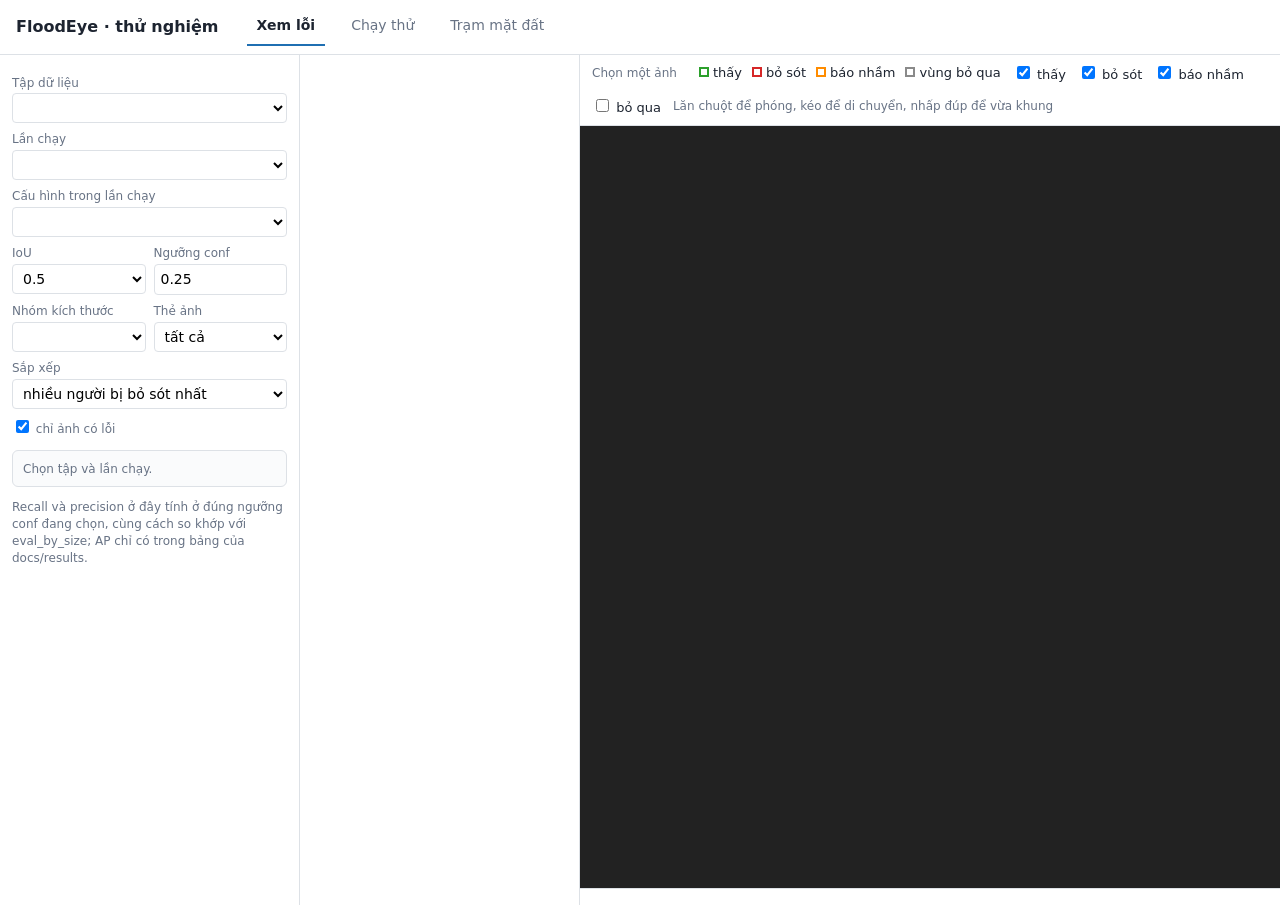
==== console/index.html @ cdf90e5d "Giao diện thử nghiệm (python -m console): xem lỗi từng ảnh khớp eval_by_size, chạy thử pipeline có k" ====
<!doctype html>
<html lang="vi">
<head>
<meta charset="utf-8">
<meta name="viewport" content="width=device-width, initial-scale=1">
<title>FloodEye – thử nghiệm</title>
<style>
  :root { --bg: #f6f7f9; --panel: #fff; --line: #dde1e6; --text: #1d2430; --muted: #687385; --accent: #1f6fb2;
          --tp: #2ca02c; --fn: #d62728; --fp: #ff8c00; --ign: #8a8a8a; }
  * { box-sizing: border-box; }
  html, body { margin: 0; height: 100%; font: 14px/1.4 system-ui, sans-serif; color: var(--text); background: var(--bg); }
  header { display: flex; align-items: center; gap: 16px; padding: 8px 16px; background: var(--panel); border-bottom: 1px solid var(--line); }
  header h1 { font-size: 16px; margin: 0 12px 0 0; }
  .tab { border: 0; background: none; padding: 8px 10px; font: inherit; color: var(--muted); cursor: pointer; border-bottom: 2px solid transparent; }
  .tab.on { color: var(--text); border-bottom-color: var(--accent); font-weight: 600; }
  main { height: calc(100% - 50px); }
  .page { display: none; height: 100%; }
  .page.on { display: flex; }
  .side { width: 300px; flex: none; overflow-y: auto; padding: 12px; background: var(--panel); border-right: 1px solid var(--line); }
  .list { width: 280px; flex: none; overflow-y: auto; background: var(--panel); border-right: 1px solid var(--line); }
  .view { flex: 1; display: flex; flex-direction: column; min-width: 0; }
  label { display: block; margin: 8px 0 2px; color: var(--muted); font-size: 12px; }
  select, input[type=number], input[type=text] { width: 100%; padding: 5px 6px; border: 1px solid var(--line); border-radius: 4px; font: inherit; background: #fff; }
  .row2 { display: flex; gap: 8px; } .row2 > div { flex: 1; }
  button.primary { margin-top: 12px; width: 100%; padding: 8px; border: 0; border-radius: 4px; background: var(--accent); color: #fff; font: inherit; font-weight: 600; cursor: pointer; }
  button.primary:disabled { opacity: .5; cursor: default; }
  .card { margin-top: 12px; padding: 8px 10px; border: 1px solid var(--line); border-radius: 6px; background: #fafbfc; }
  .stat { display: flex; justify-content: space-between; } .stat b { font-variant-numeric: tabular-nums; }
  .item { padding: 6px 10px; border-bottom: 1px solid #eef0f3; cursor: pointer; display: flex; justify-content: space-between; gap: 6px; font-size: 13px; }
  .item:hover { background: #f1f4f8; } .item.on { background: #e3eefa; }
  .item .name { overflow: hidden; text-overflow: ellipsis; white-space: nowrap; }
  .badge { display: inline-block; min-width: 22px; padding: 0 4px; border-radius: 8px; font-size: 11px; text-align: center; color: #fff; }
  .b-fn { background: var(--fn); } .b-fp { background: var(--fp); } .b-tp { background: var(--tp); } .b-run { background: var(--accent); } .b-err { background: #7a1f1f; }
  .toolbar { display: flex; flex-wrap: wrap; gap: 12px; align-items: center; padding: 8px 12px; background: var(--panel); border-bottom: 1px solid var(--line); font-size: 13px; }
  .toolbar label { display: inline; margin: 0; color: var(--text); font-size: 13px; }
  .legend span { display: inline-block; width: 10px; height: 10px; margin: 0 4px 0 10px; border: 2px solid; }
  #canvasWrap { flex: 1; position: relative; overflow: hidden; background: #222; cursor: grab; }
  #canvas { position: absolute; left: 0; top: 0; }
  .hint { color: var(--muted); font-size: 12px; }
  .details { max-height: 30%; overflow-y: auto; padding: 8px 12px; background: var(--panel); border-top: 1px solid var(--line); font-size: 13px; }
  .details a { color: var(--accent); cursor: pointer; margin-right: 8px; }
  table { border-collapse: collapse; width: 100%; font-size: 13px; }
  th, td { padding: 4px 6px; border-bottom: 1px solid #eef0f3; text-align: right; font-variant-numeric: tabular-nums; }
  th:first-child, td:first-child { text-align: left; }
  .runview { flex: 1; overflow-y: auto; padding: 12px 16px; }
  .frame { width: 100%; max-height: 60vh; object-fit: contain; background: #222; border-radius: 4px; }
  .crops { display: flex; flex-wrap: wrap; gap: 8px; }
  .crops figure { margin: 0; width: 140px; font-size: 12px; }
  .crops img { width: 140px; height: 140px; object-fit: cover; border-radius: 4px; background: #ddd; }
  pre { white-space: pre-wrap; font-size: 12px; background: #f1f3f6; padding: 8px; border-radius: 4px; }
  iframe { flex: 1; border: 0; }
  .empty { padding: 24px; color: var(--muted); }
</style>
</head>
<body>
<header>
  <h1>FloodEye · thử nghiệm</h1>
  <button class="tab on" data-page="errors">Xem lỗi</button>
  <button class="tab" data-page="run">Chạy thử</button>
  <button class="tab" data-page="ground">Trạm mặt đất</button>
</header>
<main>
  <!-- ======================= Xem lỗi ======================= -->
  <section class="page on" id="page-errors">
    <div class="side">
      <label>Tập dữ liệu</label><select id="eDataset"></select>
      <label>Lần chạy</label><select id="eRun"></select>
      <label>Cấu hình trong lần chạy</label><select id="eConfig"></select>
      <div class="row2">
        <div><label>IoU</label><select id="eIou"><option>0.5</option><option>0.3</option></select></div>
        <div><label>Ngưỡng conf</label><input id="eConf" type="number" step="0.05" min="0.01" max="0.95" value="0.25"></div>
      </div>
      <div class="row2">
        <div><label>Nhóm kích thước</label><select id="eSize"></select></div>
        <div><label>Thẻ ảnh</label><select id="eTag"><option value="">tất cả</option></select></div>
      </div>
      <label>Sắp xếp</label>
      <select id="eSort">
        <option value="fn">nhiều người bị bỏ sót nhất</option>
        <option value="fp">nhiều báo nhầm nhất</option>
        <option value="name">theo tên ảnh</option>
      </select>
      <label><input type="checkbox" id="eOnlyErr" checked> chỉ ảnh có lỗi</label>
      <div class="card" id="eTotal"><span class="hint">Chọn tập và lần chạy.</span></div>
      <p class="hint">Recall và precision ở đây tính ở đúng ngưỡng conf đang chọn, cùng cách so khớp với eval_by_size; AP chỉ có trong bảng của docs/results.</p>
    </div>
    <div class="list" id="eList"></div>
    <div class="view">
      <div class="toolbar">
        <span id="eName" class="hint">Chọn một ảnh</span>
        <span class="legend"><span style="border-color:var(--tp)"></span>thấy<span style="border-color:var(--fn)"></span>bỏ sót<span style="border-color:var(--fp)"></span>báo nhầm<span style="border-color:var(--ign)"></span>vùng bỏ qua</span>
        <label><input type="checkbox" class="eShow" value="tp" checked> thấy</label>
        <label><input type="checkbox" class="eShow" value="fn" checked> bỏ sót</label>
        <label><input type="checkbox" class="eShow" value="fp" checked> báo nhầm</label>
        <label><input type="checkbox" class="eShow" value="ign"> bỏ qua</label>
        <span class="hint">Lăn chuột để phóng, kéo để di chuyển, nhấp đúp để vừa khung</span>
      </div>
      <div id="canvasWrap"><canvas id="canvas"></canvas></div>
      <div class="details" id="eDetails"></div>
    </div>
  </section>

  <!-- ======================= Chạy thử ======================= -->
  <section class="page" id="page-run">
    <div class="side">
      <label>Nguồn</label><select id="rSource"></select>
      <label>Trọng số</label><select id="rModel"></select>
      <div class="row2">
        <div><label>Cách chạy</label><select id="rMode"><option value="tiled">cắt ô 640</option><option value="full">toàn ảnh</option></select></div>
        <div><label>imgsz (toàn ảnh)</label><input id="rImgsz" type="number" value="1280" step="320"></div>
      </div>
      <div class="row2">
        <div><label>Ngưỡng conf</label><input id="rConf" type="number" value="0.1" step="0.05"></div>
        <div><label>Khung/giây</label><input id="rFps" type="number" value="2" step="0.5"></div>
      </div>
      <div class="row2">
        <div><label>Số khung tối đa</label><input id="rMax" type="number" value="60"></div>
        <div><label>Độ cao giả lập (m)</label><input id="rAlt" type="number" value="50"></div>
      </div>
      <label>Xác nhận</label>
      <select id="rConfirm"><option value="geo">geo (theo mặt đất)</option><option value="bytetrack">bytetrack</option><option value="bytetrack_cmc">bytetrack_cmc</option></select>
      <div class="row2">
        <div><label>N lần thấy</label><input id="rN" type="number" value="3"></div>
        <div><label>Bán kính gom (m)</label><input id="rRadius" type="number" value="3" step="0.5"></div>
      </div>
      <div class="row2">
        <div><label>Thu nhỏ về (px), trống: tắt</label><input id="rTarget" type="number" step="5" placeholder="10"></div>
        <div><label>Lần nhìn/người, trống: tắt</label><input id="rViews" type="number" step="2" placeholder="12"></div>
      </div>
      <label>Ghi chú</label><input id="rLabel" type="text" placeholder="ví dụ: E2c cắt ô px10">
      <label><input type="checkbox" id="rGround"> gửi cảnh báo về trạm mặt đất</label>
      <button class="primary" id="rStart">Chạy</button>
      <p class="hint" id="rHint">Video không có telemetry dùng chuyến bay thẳng giả lập (vị trí chỉ minh hoạ). Chuỗi SeaDronesSee có telemetry thật.</p>
    </div>
    <div class="list" id="rList"></div>
    <div class="view"><div class="runview" id="rView"><div class="empty">Chọn một lần chạy, hoặc bấm Chạy.</div></div></div>
  </section>

  <!-- ======================= Trạm mặt đất ======================= -->
  <section class="page" id="page-ground"><div class="empty" id="gEmpty">Trạm mặt đất không bật (chạy lại không có --no-ground).</div></section>
</main>

<script>
const $ = (id) => document.getElementById(id);
const vn = (x, d = 3) => x === null || x === undefined ? "–" : Number(x).toFixed(d).replace(".", ",");
const get = async (url) => { const r = await fetch(url); if (!r.ok) throw new Error((await r.json()).detail || r.status); return r.json(); };
const el = (tag, props = {}, ...children) => { const e = Object.assign(document.createElement(tag), props); e.append(...children); return e; };
let info = {};

// ---------- Tabs ----------
document.querySelectorAll(".tab").forEach(b => b.onclick = () => {
  document.querySelectorAll(".tab").forEach(x => x.classList.toggle("on", x === b));
  document.querySelectorAll(".page").forEach(p => p.classList.toggle("on", p.id === "page-" + b.dataset.page));
  if (b.dataset.page === "run") refreshRuns();
  if (b.dataset.page === "errors") fit();
});

// ================= Xem lỗi =================
let datasets = [], summary = null, current = null, imgEl = new Image(), view = { s: 1, x: 0, y: 0 };
const canvas = $("canvas"), ctx = canvas.getContext("2d"), wrap = $("canvasWrap");

async function loadDatasets() {
  datasets = await get("/api/datasets");
  $("eDataset").replaceChildren(...datasets.map(d => el("option", { value: d.name, textContent: `${d.title} (${d.runs.length})` })));
  $("eSize").replaceChildren(...info.size_bins.map(s => el("option", { value: s, textContent: s === "all" ? "tất cả" : s + " px" })));
  onDataset();
}
function onDataset() {
  const d = datasets.find(x => x.name === $("eDataset").value);
  $("eRun").replaceChildren(...(d ? d.runs : []).map(r => el("option", { value: r.name, textContent: r.name })));
  onRun();
}
function onRun() {
  const d = datasets.find(x => x.name === $("eDataset").value);
  const r = d && d.runs.find(x => x.name === $("eRun").value);
  $("eConfig").replaceChildren(...(r ? r.configs : []).map(c => el("option", { value: c, textContent: c })));
  loadSummary();
}
function params(extra = {}) {
  return new URLSearchParams({ dataset_name: $("eDataset").value, run: $("eRun").value, config: $("eConfig").value,
    iou: $("eIou").value, conf: $("eConf").value, ...extra });
}
async function loadSummary() {
  if (!$("eConfig").value) { $("eList").replaceChildren(); return; }
  $("eTotal").textContent = "Đang chấm…";
  try {
    summary = await get("/api/errors?" + params({ size: $("eSize").value, tag: $("eTag").value }));
  } catch (e) { $("eTotal").textContent = "Lỗi: " + e.message; return; }
  const keep = $("eTag").value;
  $("eTag").replaceChildren(el("option", { value: "", textContent: "tất cả" }), ...summary.tags.map(t => el("option", { value: t, textContent: t })));
  $("eTag").value = keep;
  const t = summary.total;
  $("eTotal").replaceChildren(
    ...[["Ảnh", t.n_images], ["Người", t.n_gt], ["Thấy", t.tp], ["Bỏ sót", t.fn], ["Báo nhầm", t.fp]]
      .map(([k, v]) => el("div", { className: "stat" }, k, el("b", { textContent: v }))),
    el("div", { className: "stat" }, "Recall", el("b", { textContent: vn(t.recall) })),
    el("div", { className: "stat" }, "Precision", el("b", { textContent: vn(t.precision) })));
  renderList();
}
function renderList() {
  let rows = summary.images.slice();
  if ($("eOnlyErr").checked) rows = rows.filter(r => r.fn + r.fp > 0);
  const key = $("eSort").value;
  rows.sort((a, b) => key === "name" ? a.image.localeCompare(b.image) : (b[key] - a[key]) || a.image.localeCompare(b.image));
  $("eList").replaceChildren(...rows.map(r => {
    const item = el("div", { className: "item" + (current === r.image ? " on" : "") },
      el("span", { className: "name", textContent: r.image, title: r.image }),
      el("span", {}, el("span", { className: "badge b-fn", textContent: r.fn, title: "bỏ sót" }), " ",
        el("span", { className: "badge b-fp", textContent: r.fp, title: "báo nhầm" })));
    item.onclick = () => { current = r.image; renderList(); loadImage(); };
    return item;
  }));
  if (!rows.length) $("eList").append(el("div", { className: "empty", textContent: "Không có ảnh nào khớp bộ lọc." }));
}
let boxes = null;
async function loadImage() {
  $("eName").textContent = current;
  boxes = await get("/api/errors/image?" + params({ image: current }));
  imgEl = new Image();
  imgEl.onload = () => { fit(); };
  imgEl.src = "/api/image?" + new URLSearchParams({ dataset_name: $("eDataset").value, image: current });
  const link = (kind, b) => { const a = el("a", { textContent: `${b.px} px` + (b.conf !== undefined ? ` · ${vn(b.conf, 2)}` : "") }); a.onclick = () => zoomTo(b.box); return a; };
  $("eDetails").replaceChildren(
    el("div", {}, el("b", { textContent: `Bỏ sót (${boxes.fn.length}): ` }), ...boxes.fn.map(b => link("fn", b))),
    el("div", {}, el("b", { textContent: `Báo nhầm (${boxes.fp.length}): ` }), ...boxes.fp.map(b => link("fp", b))),
    el("div", { className: "hint", textContent: `Thấy ${boxes.tp.length} người; ${boxes.ignored_preds.length} dự đoán nằm trong vùng bỏ qua. Bấm một mục để phóng tới.` }));
}
function fit() {
  if (!imgEl.naturalWidth) return;
  canvas.width = wrap.clientWidth; canvas.height = wrap.clientHeight;
  const s = Math.min(canvas.width / imgEl.naturalWidth, canvas.height / imgEl.naturalHeight);
  view = { s, x: (canvas.width - imgEl.naturalWidth * s) / 2, y: (canvas.height - imgEl.naturalHeight * s) / 2 };
  draw();
}
function zoomTo(b) {
  const w = Math.max(b[2] - b[0], b[3] - b[1], 20) * 8;
  const s = Math.min(canvas.width, canvas.height) / w;
  view = { s, x: canvas.width / 2 - ((b[0] + b[2]) / 2) * s, y: canvas.height / 2 - ((b[1] + b[3]) / 2) * s };
  draw();
}
function draw() {
  ctx.setTransform(1, 0, 0, 1, 0, 0);
  ctx.fillStyle = "#222"; ctx.fillRect(0, 0, canvas.width, canvas.height);
  if (!imgEl.naturalWidth) return;
  ctx.setTransform(view.s, 0, 0, view.s, view.x, view.y);
  ctx.imageSmoothingEnabled = view.s < 2;
  ctx.drawImage(imgEl, 0, 0);
  if (!boxes) return;
  const show = new Set([...document.querySelectorAll(".eShow:checked")].map(c => c.value));
  const lw = Math.max(1.5 / view.s, 0.5);
  const rect = (b, color, dash = []) => { ctx.strokeStyle = color; ctx.lineWidth = lw; ctx.setLineDash(dash.map(d => d / view.s)); ctx.strokeRect(b[0], b[1], b[2] - b[0], b[3] - b[1]); };
  const css = (v) => getComputedStyle(document.documentElement).getPropertyValue(v);
  if (show.has("ign")) { boxes.ignore_regions.forEach(b => rect(b, css("--ign"), [4, 3])); boxes.ignored_preds.forEach(p => rect(p.box, css("--ign"))); }
  if (show.has("tp")) boxes.tp.forEach(p => rect(p.box, css("--tp")));
  if (show.has("fp")) boxes.fp.forEach(p => rect(p.box, css("--fp")));
  // Bỏ sót vẽ thêm một vòng lớn để thấy được người vài pixel khi chưa phóng to.
  if (show.has("fn")) boxes.fn.forEach(p => { rect(p.box, css("--fn"));
    const cx = (p.box[0] + p.box[2]) / 2, cy = (p.box[1] + p.box[3]) / 2;
    ctx.beginPath(); ctx.arc(cx, cy, 14 / view.s + (p.box[2] - p.box[0]) / 2, 0, 2 * Math.PI); ctx.setLineDash([]); ctx.stroke(); });
}
wrap.addEventListener("wheel", (e) => {
  e.preventDefault();
  const f = Math.exp(-e.deltaY * 0.0015), r = canvas.getBoundingClientRect(), mx = e.clientX - r.left, my = e.clientY - r.top;
  view = { s: view.s * f, x: mx - (mx - view.x) * f, y: my - (my - view.y) * f }; draw();
}, { passive: false });
let drag = null;
wrap.onmousedown = (e) => { drag = { x: e.clientX, y: e.clientY, vx: view.x, vy: view.y }; wrap.style.cursor = "grabbing"; };
window.onmouseup = () => { drag = null; wrap.style.cursor = "grab"; };
window.onmousemove = (e) => { if (drag) { view.x = drag.vx + e.clientX - drag.x; view.y = drag.vy + e.clientY - drag.y; draw(); } };
wrap.ondblclick = fit;
window.onresize = fit;
document.querySelectorAll(".eShow").forEach(c => c.onchange = draw);
$("eDataset").onchange = onDataset; $("eRun").onchange = onRun;
["eConfig", "eIou", "eConf", "eSize", "eTag"].forEach(id => $(id).onchange = async () => { await loadSummary(); if (current) loadImage(); });
$("eSort").onchange = renderList; $("eOnlyErr").onchange = renderList;

// ================= Chạy thử =================
let sources = [], selectedRun = null, pollTimer = null, frameTimer = null;
async function loadSources() {
  const s = await get("/api/sources");
  sources = s.sources;
  const groups = [["video", "Video (telemetry giả lập)"], ["sequence", "SeaDronesSee (telemetry thật)"]];
  $("rSource").replaceChildren(...groups.map(([k, title]) => el("optgroup", { label: title },
    ...sources.filter(x => x.kind === k).map(x => el("option", { value: x.path, textContent: x.path.replace(/^data\/(raw|processed)\//, "") })))));
  $("rModel").replaceChildren(...s.weights.map(w => el("option", { value: w, textContent: w })));
  $("rGround").disabled = !info.ground_url;
}
$("rStart").onclick = async () => {
  const num = (id) => $(id).value === "" ? null : Number($(id).value);
  const body = { source: $("rSource").value, model: $("rModel").value, mode: $("rMode").value, imgsz: num("rImgsz"),
    conf: num("rConf"), fps: num("rFps"), max_frames: num("rMax"), confirm: $("rConfirm").value, n_confirm: num("rN"),
    radius_m: num("rRadius"), target_person_px: num("rTarget"), min_views: num("rViews"), alt_m: num("rAlt"),
    label: $("rLabel").value, send_to_ground: $("rGround").checked };
  $("rStart").disabled = true;
  try {
    const r = await fetch("/api/runs", { method: "POST", headers: { "Content-Type": "application/json" }, body: JSON.stringify(body) });
    const j = await r.json();
    if (!r.ok) throw new Error(j.detail ? JSON.stringify(j.detail) : r.status);
    selectedRun = j.id; await refreshRuns(); showRun();
  } catch (e) { alert("Không chạy được: " + e.message); }
  $("rStart").disabled = false;
};
async function refreshRuns() {
  const runs = await get("/api/runs");
  $("rList").replaceChildren(...runs.map(r => {
    const q = r.request, cls = { running: "b-run", done: "b-tp", error: "b-err" }[r.status];
    const item = el("div", { className: "item" + (r.id === selectedRun ? " on" : "") },
      el("span", { className: "name", title: q.source,
        textContent: `${r.id.slice(4, 8)}-${r.id.slice(9, 13)} · ${q.label || q.model.split("/").slice(-3, -2)[0] || q.model} · ${q.mode}${q.target_person_px ? " px" + q.target_person_px : ""}` }),
      el("span", { className: "badge " + cls, textContent: { running: "đang chạy", done: "xong", error: "lỗi" }[r.status] }));
    item.onclick = () => { selectedRun = r.id; refreshRuns(); showRun(); };
    return item;
  }));
  if (!runs.length) $("rList").append(el("div", { className: "empty", textContent: "Chưa có lần chạy nào." }));
}
async function showRun() {
  clearTimeout(pollTimer); clearInterval(frameTimer);
  if (!selectedRun) return;
  const d = await get("/api/runs/" + selectedRun);
  const view = $("rView");
  const frameImg = el("img", { className: "frame" });
  const slider = el("input", { type: "range", min: 0, max: Math.max(d.frames.length - 1, 0), value: Math.max(d.frames.length - 1, 0), style: "width:100%" });
  const caption = el("span", { className: "hint" });
  const setFrame = () => { const f = d.frames[slider.value]; if (f) { frameImg.src = `/api/runs/${d.id}/frame/${f}`; caption.textContent = `Khung ${f} (${Number(slider.value) + 1}/${d.frames.length}) · hộp đỏ: phát hiện, vòng xanh: người đã xác nhận`; } };
  slider.oninput = setFrame;
  const play = el("button", { textContent: "▶ Phát" });
  play.onclick = () => { if (frameTimer) { clearInterval(frameTimer); frameTimer = null; play.textContent = "▶ Phát"; return; }
    play.textContent = "❚❚ Dừng"; frameTimer = setInterval(() => { slider.value = (Number(slider.value) + 1) % d.frames.length; setFrame(); }, 500); };
  const t = d.timing;
  const stages = [["Cắt ô", "tile_ms"], ["Suy luận", "infer_ms"], ["Gộp", "merge_ms"], ["Định vị", "georef_ms"], ["Xác nhận", "confirm_ms"], ["Tổng", "total_ms"]];
  const timing = t ? el("table", {}, el("tr", {}, ...["Chặng", "trung bình (ms)", "p50", "p95"].map(h => el("th", { textContent: h }))),
    ...stages.map(([name, k]) => el("tr", {}, el("td", { textContent: name }), ...["mean", "p50", "p95"].map(s => el("td", { textContent: vn(t[`${k}_${s}`], 1) }))))) : el("p", { className: "hint", textContent: "Chưa có số đo." });
  const crops = el("div", { className: "crops" }, ...d.alerts.map(a => el("figure", {},
    el("img", { src: `/api/runs/${d.id}/crop/${encodeURIComponent(a.alert_id)}`, loading: "lazy" }),
    el("figcaption", { textContent: `${a.alert_id} · t=${vn(a.t, 1)} s · conf ${vn(a.confidence, 2)} · ±${vn(a.position_error_m, 1)} m` }))));
  view.replaceChildren(
    el("h3", { textContent: `${d.id} · ${{ running: "đang chạy…", done: "xong", error: "lỗi" }[d.status]}`, style: "margin:0 0 8px" }),
    d.frames.length ? frameImg : el("div", { className: "empty", textContent: "Chưa có khung nào (mô hình đang nạp?)." }),
    d.frames.length ? el("div", {}, play, " ", caption, slider) : "",
    el("div", { className: "card" },
      el("div", { className: "stat" }, "Khung đã xử lý", el("b", { textContent: t ? t.n_frames : 0 })),
      el("div", { className: "stat" }, "Phát hiện (tổng)", el("b", { textContent: d.n_detections })),
      el("div", { className: "stat" }, "Cảnh báo (người đã xác nhận)", el("b", { textContent: d.alerts.length })),
      el("div", { className: "stat" }, "Số ô mỗi khung (trung bình)", el("b", { textContent: t ? vn(t.n_tiles, 1) : "–" })),
      el("div", { className: "stat" }, "FPS đạt được theo p95", el("b", { textContent: t ? vn(t.fps_at_p95, 2) : "–" }))),
    el("h4", { textContent: "Thời gian từng chặng (máy này, chỉ so sánh tương đối)" }), timing,
    el("h4", { textContent: `Cảnh báo (${d.alerts.length})` }), crops,
    el("h4", { textContent: "Lệnh tương đương" }), el("pre", { textContent: d.command }),
    el("h4", { textContent: "Log" }), el("pre", { textContent: d.log_tail }));
  setFrame();
  if (d.status === "running") pollTimer = setTimeout(() => { refreshRuns(); showRun(); }, 2000);
}

// ================= Khởi động =================
(async () => {
  info = await get("/api/info");
  if (info.ground_url) $("page-ground").replaceChildren(el("iframe", { src: info.ground_url }));
  await Promise.all([loadDatasets(), loadSources()]);
})();
</script>
</body>
</html>
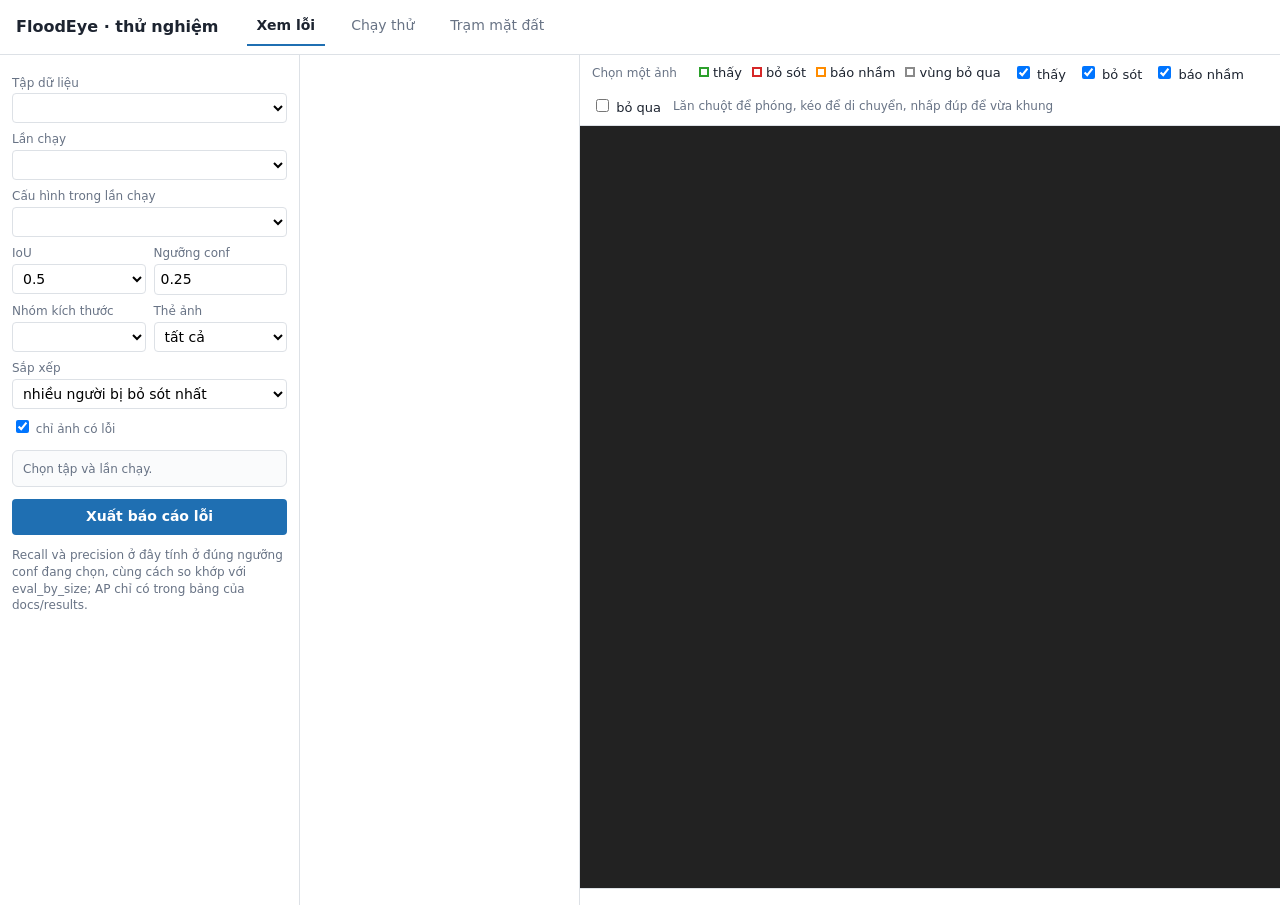
==== commit 4a7ba9f1: "Báo cáo phân tích lỗi và so hai lần chạy trong giao diện; trạm đẩy cập nhật qua /api/stream; mô phỏn" ====
--- a/console/index.html
+++ b/console/index.html
@@ -82,6 +82,8 @@
       </select>
       <label><input type="checkbox" id="eOnlyErr" checked> chỉ ảnh có lỗi</label>
       <div class="card" id="eTotal"><span class="hint">Chọn tập và lần chạy.</span></div>
+      <button class="primary" id="eReport">Xuất báo cáo lỗi</button>
+      <p class="hint" id="eReportOut"></p>
       <p class="hint">Recall và precision ở đây tính ở đúng ngưỡng conf đang chọn, cùng cách so khớp với eval_by_size; AP chỉ có trong bảng của docs/results.</p>
     </div>
     <div class="list" id="eList"></div>
@@ -273,9 +275,21 @@
 $("eDataset").onchange = onDataset; $("eRun").onchange = onRun;
 ["eConfig", "eIou", "eConf", "eSize", "eTag"].forEach(id => $(id).onchange = async () => { await loadSummary(); if (current) loadImage(); });
 $("eSort").onchange = renderList; $("eOnlyErr").onchange = renderList;
+$("eReport").onclick = async () => {
+  $("eReport").disabled = true; $("eReportOut").textContent = "Đang tạo báo cáo (cắt ảnh lỗi tiêu biểu)…";
+  try {
+    const body = { dataset_name: $("eDataset").value, run: $("eRun").value, config: $("eConfig").value,
+      iou: Number($("eIou").value), conf: Number($("eConf").value) };
+    const r = await fetch("/api/reports", { method: "POST", headers: { "Content-Type": "application/json" }, body: JSON.stringify(body) });
+    const j = await r.json();
+    if (!r.ok) throw new Error(j.detail || r.status);
+    $("eReportOut").replaceChildren("Đã ghi ", el("code", { textContent: j.path }), " · ", el("a", { href: j.url, target: "_blank", textContent: "mở báo cáo" }));
+  } catch (e) { $("eReportOut").textContent = "Lỗi: " + e.message; }
+  $("eReport").disabled = false;
+};
 
 // ================= Chạy thử =================
-let sources = [], selectedRun = null, pollTimer = null, frameTimer = null;
+let sources = [], selectedRun = null, compareRun = "", pollTimer = null, frameTimer = null, allRuns = [];
 async function loadSources() {
   const s = await get("/api/sources");
   sources = s.sources;
@@ -302,6 +316,7 @@
 };
 async function refreshRuns() {
   const runs = await get("/api/runs");
+  allRuns = runs;
   $("rList").replaceChildren(...runs.map(r => {
     const q = r.request, cls = { running: "b-run", done: "b-tp", error: "b-err" }[r.status];
     const item = el("div", { className: "item" + (r.id === selectedRun ? " on" : "") },
@@ -317,11 +332,19 @@
   clearTimeout(pollTimer); clearInterval(frameTimer);
   if (!selectedRun) return;
   const d = await get("/api/runs/" + selectedRun);
+  const c = compareRun && compareRun !== selectedRun ? await get("/api/runs/" + compareRun) : null;
   const view = $("rView");
+  const label = (r) => `${r.id} · ${r.request.label || r.request.model} · ${r.request.mode}${r.request.target_person_px ? " px" + r.request.target_person_px : ""}`;
+  const pick = el("select", {}, el("option", { value: "", textContent: "— không so —" }),
+    ...allRuns.filter(r => r.id !== d.id).map(r => el("option", { value: r.id, textContent: label(r), selected: r.id === compareRun })));
+  pick.onchange = () => { compareRun = pick.value; showRun(); };
+  const otherImg = el("img", { className: "frame" });
   const frameImg = el("img", { className: "frame" });
   const slider = el("input", { type: "range", min: 0, max: Math.max(d.frames.length - 1, 0), value: Math.max(d.frames.length - 1, 0), style: "width:100%" });
   const caption = el("span", { className: "hint" });
-  const setFrame = () => { const f = d.frames[slider.value]; if (f) { frameImg.src = `/api/runs/${d.id}/frame/${f}`; caption.textContent = `Khung ${f} (${Number(slider.value) + 1}/${d.frames.length}) · hộp đỏ: phát hiện, vòng xanh: người đã xác nhận`; } };
+  const setFrame = () => { const f = d.frames[slider.value]; if (f) { frameImg.src = `/api/runs/${d.id}/frame/${f}`; caption.textContent = `Khung ${f} (${Number(slider.value) + 1}/${d.frames.length}) · hộp đỏ: phát hiện, vòng xanh: người đã xác nhận`;
+    // Lần so sánh: cùng số khung nếu có (cùng nguồn), nếu không thì khung gần nhất trước đó.
+    if (c && c.frames.length) { const g = c.frames.filter(x => x <= f).pop() || c.frames[0]; otherImg.src = `/api/runs/${c.id}/frame/${g}`; otherImg.title = `${c.id}, khung ${g}`; } } };
   slider.oninput = setFrame;
   const play = el("button", { textContent: "▶ Phát" });
   play.onclick = () => { if (frameTimer) { clearInterval(frameTimer); frameTimer = null; play.textContent = "▶ Phát"; return; }
@@ -333,9 +356,20 @@
   const crops = el("div", { className: "crops" }, ...d.alerts.map(a => el("figure", {},
     el("img", { src: `/api/runs/${d.id}/crop/${encodeURIComponent(a.alert_id)}`, loading: "lazy" }),
     el("figcaption", { textContent: `${a.alert_id} · t=${vn(a.t, 1)} s · conf ${vn(a.confidence, 2)} · ±${vn(a.position_error_m, 1)} m` }))));
+  const metric = (r) => { const tt = r.timing; return [tt ? tt.n_frames : 0, r.n_detections, r.alerts.length, tt ? vn(tt.n_tiles, 1) : "–",
+    tt ? vn(tt.infer_ms_p50, 1) : "–", tt ? vn(tt.total_ms_p95, 1) : "–", tt ? vn(tt.fps_at_p95, 2) : "–"]; };
+  const compareTable = c ? el("table", {},
+    el("tr", {}, ...["", "Khung", "Phát hiện", "Cảnh báo", "Ô/khung", "Suy luận p50 (ms)", "Tổng p95 (ms)", "FPS p95"].map(h => el("th", { textContent: h }))),
+    ...[d, c].map(r => el("tr", {}, el("td", { textContent: label(r) }), ...metric(r).map(v => el("td", { textContent: v }))))) : "";
+  const frames = c ? el("div", { style: "display:flex;gap:8px" },
+      el("div", { style: "flex:1;min-width:0" }, el("div", { className: "hint", textContent: label(d) }), frameImg),
+      el("div", { style: "flex:1;min-width:0" }, el("div", { className: "hint", textContent: label(c) }), otherImg))
+    : frameImg;
   view.replaceChildren(
     el("h3", { textContent: `${d.id} · ${{ running: "đang chạy…", done: "xong", error: "lỗi" }[d.status]}`, style: "margin:0 0 8px" }),
-    d.frames.length ? frameImg : el("div", { className: "empty", textContent: "Chưa có khung nào (mô hình đang nạp?)." }),
+    el("div", { className: "toolbar", style: "padding:4px 0;border:0;background:none" }, "So với lần chạy:", pick),
+    compareTable,
+    d.frames.length ? frames : el("div", { className: "empty", textContent: "Chưa có khung nào (mô hình đang nạp?)." }),
     d.frames.length ? el("div", {}, play, " ", caption, slider) : "",
     el("div", { className: "card" },
       el("div", { className: "stat" }, "Khung đã xử lý", el("b", { textContent: t ? t.n_frames : 0 })),
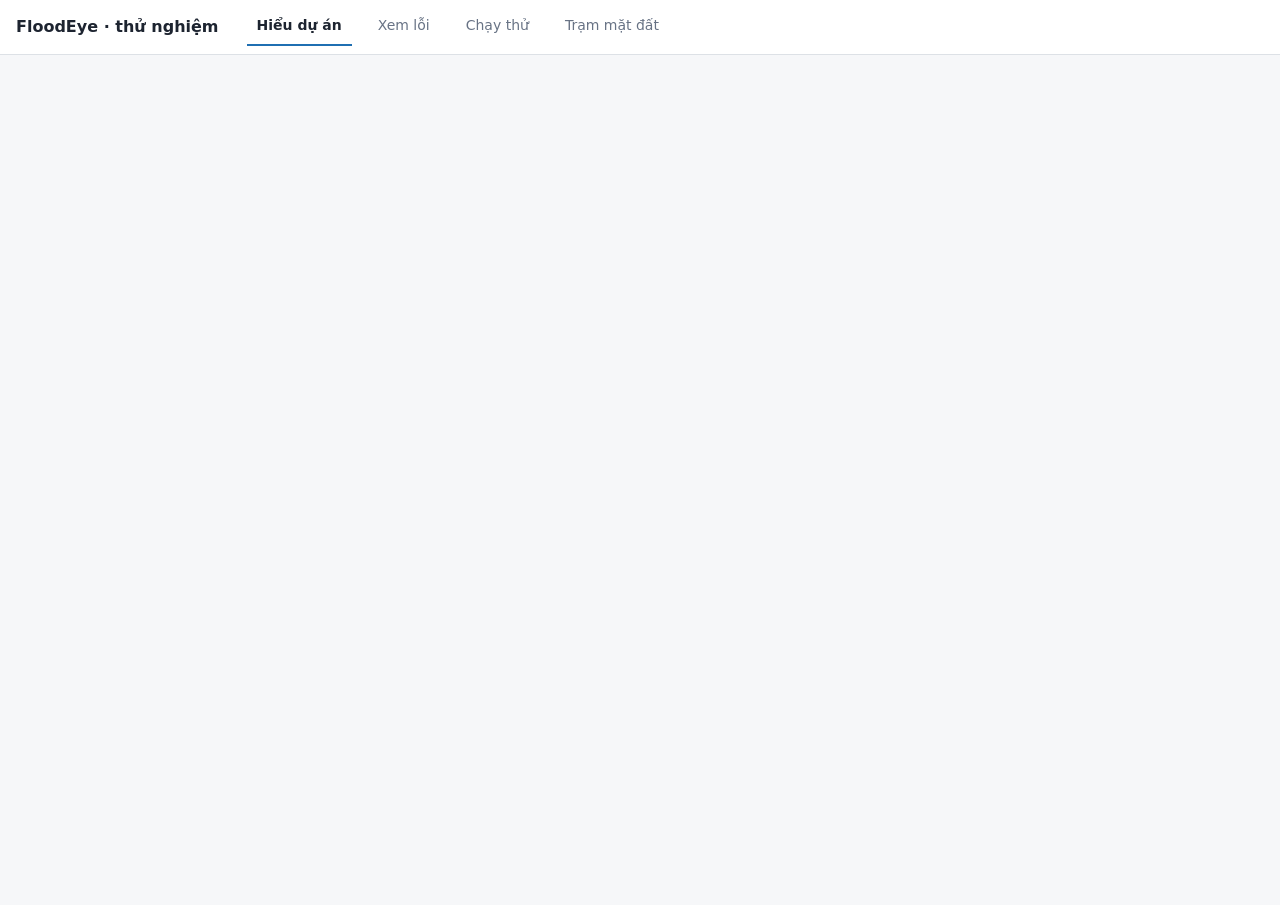
==== commit 421d50ff: "Tab "Hiểu dự án" trong giao diện: bản đồ dự án, đọc tài liệu có giải thích thuật ngữ khi di chuột, t" ====
--- a/console/index.html
+++ b/console/index.html
@@ -4,6 +4,7 @@
 <meta charset="utf-8">
 <meta name="viewport" content="width=device-width, initial-scale=1">
 <title>FloodEye – thử nghiệm</title>
+<link rel="stylesheet" href="/static/learn.css">
 <style>
   :root { --bg: #f6f7f9; --panel: #fff; --line: #dde1e6; --text: #1d2430; --muted: #687385; --accent: #1f6fb2;
           --tp: #2ca02c; --fn: #d62728; --fp: #ff8c00; --ign: #8a8a8a; }
@@ -55,13 +56,17 @@
 <body>
 <header>
   <h1>FloodEye · thử nghiệm</h1>
-  <button class="tab on" data-page="errors">Xem lỗi</button>
+  <button class="tab on" data-page="learn">Hiểu dự án</button>
+  <button class="tab" data-page="errors">Xem lỗi</button>
   <button class="tab" data-page="run">Chạy thử</button>
   <button class="tab" data-page="ground">Trạm mặt đất</button>
 </header>
 <main>
+  <!-- ======================= Hiểu dự án (console/learn.js) ======================= -->
+  <section class="page on" id="page-learn"></section>
+
   <!-- ======================= Xem lỗi ======================= -->
-  <section class="page on" id="page-errors">
+  <section class="page" id="page-errors">
     <div class="side">
       <label>Tập dữ liệu</label><select id="eDataset"></select>
       <label>Lần chạy</label><select id="eRun"></select>
@@ -392,5 +397,6 @@
   await Promise.all([loadDatasets(), loadSources()]);
 })();
 </script>
+<script src="/static/learn.js"></script>
 </body>
 </html>
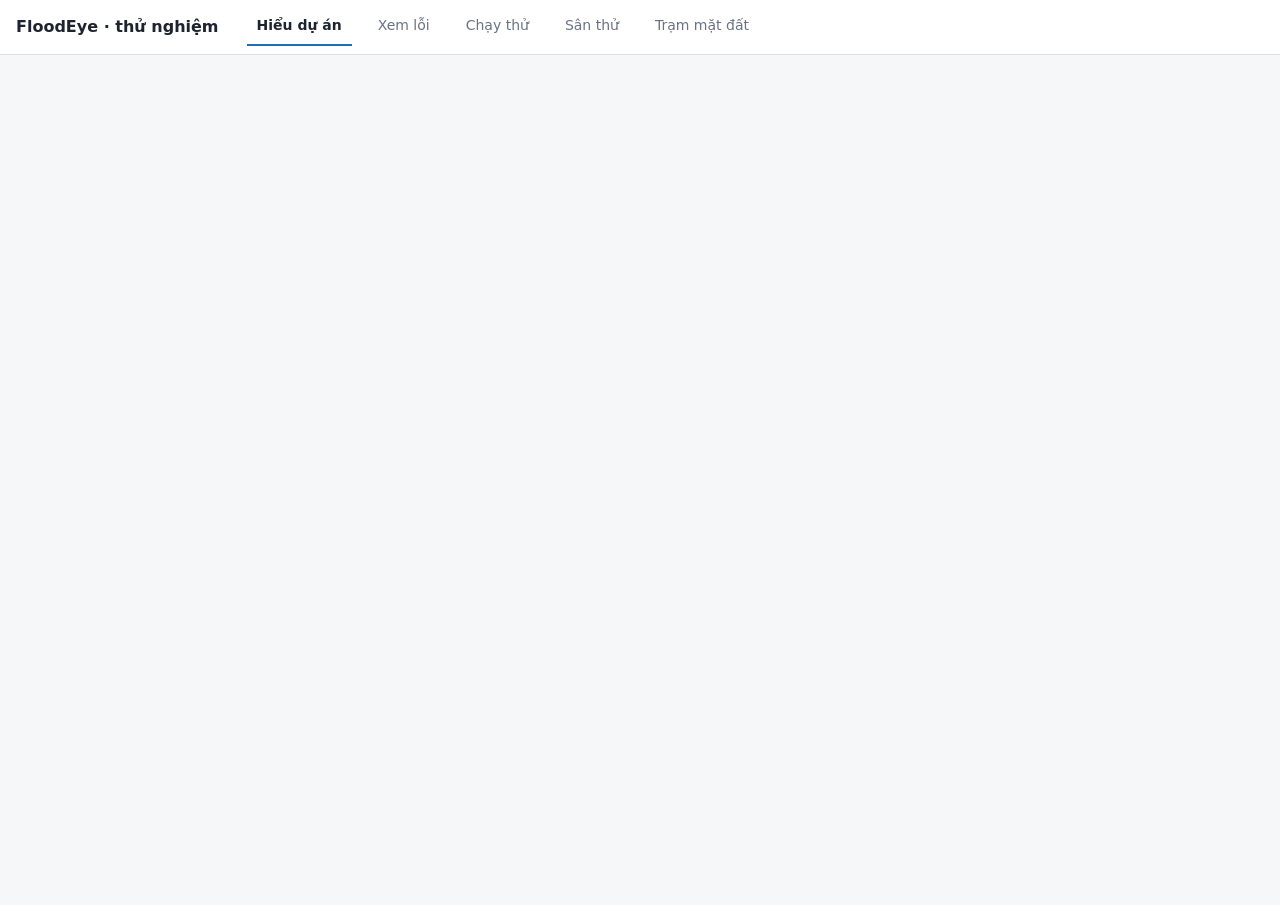
==== commit 3daa12ec: "Sân thử mô phỏng trong console: chỉnh tham số hoặc câu hỏi "nếu… thì sao" dựng sẵn, chạy, xem trên m" ====
--- a/console/index.html
+++ b/console/index.html
@@ -4,6 +4,10 @@
 <meta charset="utf-8">
 <meta name="viewport" content="width=device-width, initial-scale=1">
 <title>FloodEye – thử nghiệm</title>
+<link rel="icon" href="data:image/svg+xml,%3Csvg xmlns='http://www.w3.org/2000/svg' viewBox='0 0 32 32'%3E%3Crect width='32' height='32' rx='8' fill='%23123b38'/%3E%3Ccircle cx='15' cy='15' r='7' fill='none' stroke='%2334e0b4' stroke-width='3'/%3E%3Cpath d='M20 20l6 6' stroke='%2334e0b4' stroke-width='3' stroke-linecap='round'/%3E%3C/svg%3E">
+<!-- Phông Inter và Geist Mono (hệ thiết kế Mintlify); không có mạng thì dùng phông hệ thống. -->
+<link rel="preconnect" href="https://fonts.googleapis.com">
+<link rel="stylesheet" href="https://fonts.googleapis.com/css2?family=Inter:wght@400;500;600&family=Geist+Mono:wght@400;500&display=swap">
 <link rel="stylesheet" href="/static/learn.css">
 <style>
   :root { --bg: #f6f7f9; --panel: #fff; --line: #dde1e6; --text: #1d2430; --muted: #687385; --accent: #1f6fb2;
@@ -50,6 +54,32 @@
   .crops img { width: 140px; height: 140px; object-fit: cover; border-radius: 4px; background: #ddd; }
   pre { white-space: pre-wrap; font-size: 12px; background: #f1f3f6; padding: 8px; border-radius: 4px; }
   iframe { flex: 1; border: 0; }
+  /* Sân thử */
+  .sbside { width: 330px; }
+  .sbside h3, .sbmain h3 { font-size: 13px; text-transform: uppercase; letter-spacing: .5px; color: var(--muted); margin: 14px 0 6px; }
+  .sbpresets { display: flex; flex-direction: column; gap: 4px; }
+  .sbchip { text-align: left; border: 1px solid var(--line); background: var(--panel); border-radius: 6px; padding: 5px 8px; font: inherit; font-size: 13px; cursor: pointer; margin-top: 4px; }
+  .sbchip:hover { border-color: var(--accent); color: var(--accent); }
+  .sbfield { display: grid; grid-template-columns: 1fr 120px; align-items: center; gap: 6px; margin-top: 5px; }
+  .sbfield label { margin: 0; font-size: 13px; }
+  .sbfield.chk { grid-template-columns: 1fr auto; }
+  .sbfield select, .sbfield input[type=number], .sbfield input[type=text] { width: 100%; }
+  .sbmain { flex: 1; overflow: auto; padding: 4px 16px 24px; }
+  .sbcard { border: 1px solid var(--line); border-radius: 8px; background: var(--panel); padding: 10px 12px; }
+  .sbhead { display: flex; align-items: center; gap: 10px; }
+  .sbstate { margin-left: auto; padding: 2px 10px; border-radius: 999px; font-size: 12px; font-weight: 600; color: #fff; background: var(--accent); }
+  .sbstate.ok { background: var(--tp); } .sbstate.err { background: var(--fn); }
+  .sbrow { display: flex; align-items: center; gap: 10px; margin: 8px 0; }
+  .sbbtn { padding: 6px 12px; border-radius: 6px; background: var(--accent); color: #fff; text-decoration: none; font-weight: 600; font-size: 13px; }
+  .sbgrid { display: grid; grid-template-columns: repeat(auto-fill, minmax(170px, 1fr)); gap: 6px; margin: 8px 0; }
+  .sbm { border: 1px solid var(--line); border-radius: 6px; padding: 6px 8px; display: flex; flex-direction: column; font-size: 12px; color: var(--muted); }
+  .sbm b { font-size: 18px; color: var(--text); font-variant-numeric: tabular-nums; }
+  .sbtablewrap { overflow-x: auto; }
+  .sbtable { border-collapse: collapse; font-size: 12.5px; min-width: 100%; }
+  .sbtable th, .sbtable td { border-bottom: 1px solid var(--line); padding: 5px 8px; text-align: left; white-space: nowrap; }
+  .sbtable th.m, .sbtable td.m { text-align: right; font-variant-numeric: tabular-nums; }
+  .sbtable th { background: #eef1f5; position: sticky; top: 0; }
+  .sbtable tbody tr { cursor: pointer; } .sbtable tbody tr:hover { background: #f1f4f8; } .sbtable tr.on { background: #e3eefa; }
   .empty { padding: 24px; color: var(--muted); }
 </style>
 </head>
@@ -59,6 +89,7 @@
   <button class="tab on" data-page="learn">Hiểu dự án</button>
   <button class="tab" data-page="errors">Xem lỗi</button>
   <button class="tab" data-page="run">Chạy thử</button>
+  <button class="tab" data-page="sandbox">Sân thử</button>
   <button class="tab" data-page="ground">Trạm mặt đất</button>
 </header>
 <main>
@@ -142,6 +173,9 @@
     <div class="list" id="rList"></div>
     <div class="view"><div class="runview" id="rView"><div class="empty">Chọn một lần chạy, hoặc bấm Chạy.</div></div></div>
   </section>
+
+  <!-- ======================= Sân thử mô phỏng (console/sandbox.js) ======================= -->
+  <section class="page" id="page-sandbox"></section>
 
   <!-- ======================= Trạm mặt đất ======================= -->
   <section class="page" id="page-ground"><div class="empty" id="gEmpty">Trạm mặt đất không bật (chạy lại không có --no-ground).</div></section>
@@ -398,5 +432,6 @@
 })();
 </script>
 <script src="/static/learn.js"></script>
+<script src="/static/sandbox.js"></script>
 </body>
 </html>
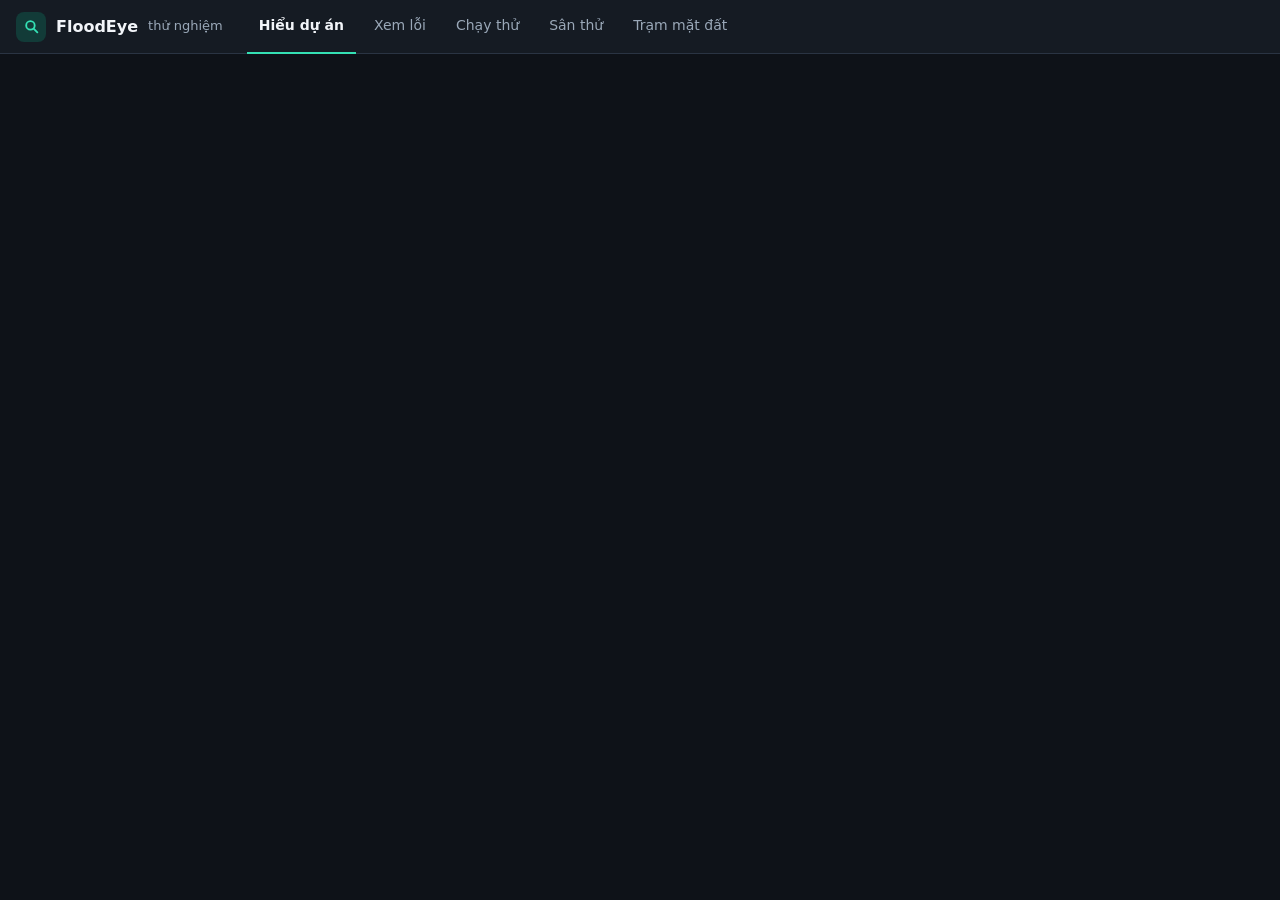
==== commit 13811d18: "Giao diện demo làm lại: màn hình điều phối (thanh trạng thái chuyến bay, ô số lớn, thẻ drone dạng ô," ====
--- a/console/index.html
+++ b/console/index.html
@@ -10,82 +10,112 @@
 <link rel="stylesheet" href="https://fonts.googleapis.com/css2?family=Inter:wght@400;500;600&family=Geist+Mono:wght@400;500&display=swap">
 <link rel="stylesheet" href="/static/learn.css">
 <style>
-  :root { --bg: #f6f7f9; --panel: #fff; --line: #dde1e6; --text: #1d2430; --muted: #687385; --accent: #1f6fb2;
-          --tp: #2ca02c; --fn: #d62728; --fp: #ff8c00; --ign: #8a8a8a; }
+  /* Vỏ chung của giao diện thử nghiệm và ba tab Xem lỗi, Chạy thử, Sân thử. Cùng bảng màu với tab "Hiểu dự án"
+     (console/learn.css) và màn hình điều phối (ground/map.html): nền tối mặc định, nút ☀/☾ trong tab Hiểu dự án đổi
+     cả giao diện sang nền sáng. Quy tắc theo ui-ux-pro-max: chữ tương phản ≥ 4,5:1, viền khi dùng bàn phím, màu luôn
+     kèm chữ, số đều cột. */
+  :root, body.theme-dark {
+    --bg: #0e1218; --panel: #151b23; --raised: #1b2330; --raised2: #222c3b; --line: #2a3443; --line-soft: #212a37;
+    --ink: #f2f5f9; --text: #d5dce5; --muted: #9aa8b8; --faint: #6f7d8e; --accent: #34e0b4; --accent-ink: #062a20; --link: #6aa8ff;
+    --tp: #3fb950; --fn: #ff6b61; --fp: #ff9f43; --ign: #9aa8b8; --hover: #1f2834; --sel: #1d3a35; --canvas: #07090c;
+  }
+  body.theme-light {
+    --bg: #fafafa; --panel: #ffffff; --raised: #ffffff; --raised2: #f4f6f8; --line: #e5e5e5; --line-soft: #ededed;
+    --ink: #0a0a0a; --text: #1c1c1e; --muted: #5a5a5c; --faint: #6b6b6e; --accent: #00a37f; --accent-ink: #ffffff; --link: #2f6cc8;
+    --tp: #2ca02c; --fn: #d62728; --fp: #e07800; --ign: #8a8a8a; --hover: #f1f4f8; --sel: #e2f5ef; --canvas: #1c1c1e;
+  }
   * { box-sizing: border-box; }
-  html, body { margin: 0; height: 100%; font: 14px/1.4 system-ui, sans-serif; color: var(--text); background: var(--bg); }
-  header { display: flex; align-items: center; gap: 16px; padding: 8px 16px; background: var(--panel); border-bottom: 1px solid var(--line); }
-  header h1 { font-size: 16px; margin: 0 12px 0 0; }
-  .tab { border: 0; background: none; padding: 8px 10px; font: inherit; color: var(--muted); cursor: pointer; border-bottom: 2px solid transparent; }
-  .tab.on { color: var(--text); border-bottom-color: var(--accent); font-weight: 600; }
-  main { height: calc(100% - 50px); }
+  html, body { margin: 0; height: 100%; font: 14px/1.45 Inter, -apple-system, BlinkMacSystemFont, "Segoe UI", system-ui, sans-serif; color: var(--text); background: var(--bg); -webkit-font-smoothing: antialiased; }
+  :focus-visible { outline: 2px solid var(--accent); outline-offset: 2px; }
+  code, pre { font-family: "Geist Mono", "SF Mono", Menlo, Consolas, monospace; }
+  header { display: flex; align-items: center; gap: 6px; padding: 0 16px; height: 54px; background: var(--panel); border-bottom: 1px solid var(--line); }
+  header h1 { display: flex; align-items: center; gap: 10px; font-size: 16px; margin: 0 18px 0 0; color: var(--ink); font-weight: 650; }
+  header h1 small { color: var(--muted); font-weight: 500; font-size: 13px; }
+  header h1 .logo { width: 30px; height: 30px; border-radius: 8px; background: #123b38; display: grid; place-items: center; }
+  .tab { border: 0; background: none; padding: 0 12px; height: 54px; font: inherit; font-weight: 500; color: var(--muted); cursor: pointer; border-bottom: 2px solid transparent; transition: color .15s; }
+  .tab:hover { color: var(--ink); }
+  .tab.on { color: var(--ink); border-bottom-color: var(--accent); font-weight: 600; }
+  main { height: calc(100% - 54px); }
   .page { display: none; height: 100%; }
   .page.on { display: flex; }
-  .side { width: 300px; flex: none; overflow-y: auto; padding: 12px; background: var(--panel); border-right: 1px solid var(--line); }
-  .list { width: 280px; flex: none; overflow-y: auto; background: var(--panel); border-right: 1px solid var(--line); }
+  .side { width: 300px; flex: none; overflow-y: auto; padding: 14px; background: var(--panel); border-right: 1px solid var(--line); }
+  .list { width: 290px; flex: none; overflow-y: auto; background: var(--panel); border-right: 1px solid var(--line); }
   .view { flex: 1; display: flex; flex-direction: column; min-width: 0; }
-  label { display: block; margin: 8px 0 2px; color: var(--muted); font-size: 12px; }
-  select, input[type=number], input[type=text] { width: 100%; padding: 5px 6px; border: 1px solid var(--line); border-radius: 4px; font: inherit; background: #fff; }
+  label { display: block; margin: 10px 0 4px; color: var(--muted); font-size: 12px; font-weight: 500; }
+  select, input[type=number], input[type=text] { width: 100%; height: 34px; padding: 0 10px; border: 1px solid var(--line); border-radius: 8px; font: inherit; color: var(--ink); background: var(--raised); }
+  select:focus, input:focus { outline: none; border-color: var(--accent); box-shadow: 0 0 0 3px color-mix(in srgb, var(--accent) 25%, transparent); }
+  input[type=checkbox], input[type=range] { accent-color: var(--accent); }
   .row2 { display: flex; gap: 8px; } .row2 > div { flex: 1; }
-  button.primary { margin-top: 12px; width: 100%; padding: 8px; border: 0; border-radius: 4px; background: var(--accent); color: #fff; font: inherit; font-weight: 600; cursor: pointer; }
+  button.primary { margin-top: 14px; width: 100%; height: 38px; border: 0; border-radius: 999px; background: var(--accent); color: var(--accent-ink); font: inherit; font-weight: 650; cursor: pointer; transition: filter .15s; }
+  button.primary:hover { filter: brightness(1.08); }
   button.primary:disabled { opacity: .5; cursor: default; }
-  .card { margin-top: 12px; padding: 8px 10px; border: 1px solid var(--line); border-radius: 6px; background: #fafbfc; }
-  .stat { display: flex; justify-content: space-between; } .stat b { font-variant-numeric: tabular-nums; }
-  .item { padding: 6px 10px; border-bottom: 1px solid #eef0f3; cursor: pointer; display: flex; justify-content: space-between; gap: 6px; font-size: 13px; }
-  .item:hover { background: #f1f4f8; } .item.on { background: #e3eefa; }
-  .item .name { overflow: hidden; text-overflow: ellipsis; white-space: nowrap; }
-  .badge { display: inline-block; min-width: 22px; padding: 0 4px; border-radius: 8px; font-size: 11px; text-align: center; color: #fff; }
-  .b-fn { background: var(--fn); } .b-fp { background: var(--fp); } .b-tp { background: var(--tp); } .b-run { background: var(--accent); } .b-err { background: #7a1f1f; }
-  .toolbar { display: flex; flex-wrap: wrap; gap: 12px; align-items: center; padding: 8px 12px; background: var(--panel); border-bottom: 1px solid var(--line); font-size: 13px; }
-  .toolbar label { display: inline; margin: 0; color: var(--text); font-size: 13px; }
-  .legend span { display: inline-block; width: 10px; height: 10px; margin: 0 4px 0 10px; border: 2px solid; }
-  #canvasWrap { flex: 1; position: relative; overflow: hidden; background: #222; cursor: grab; }
+  button:not(.tab):not(.primary):not(.sbchip):not(.nb):not(.btn):not(.rqchip):not(.stage):not(.q) { font: inherit; }
+  .card { margin-top: 14px; padding: 10px 12px; border: 1px solid var(--line); border-radius: 12px; background: var(--raised); }
+  .stat { display: flex; justify-content: space-between; padding: 2px 0; } .stat b { font-variant-numeric: tabular-nums; color: var(--ink); }
+  .item { padding: 9px 12px; border-bottom: 1px solid var(--line-soft); cursor: pointer; display: flex; justify-content: space-between; align-items: center; gap: 8px; font-size: 13px; }
+  .item:hover { background: var(--hover); } .item.on { background: var(--sel); box-shadow: inset 3px 0 0 var(--accent); }
+  .item .name { overflow: hidden; text-overflow: ellipsis; white-space: nowrap; font-family: "Geist Mono", Menlo, Consolas, monospace; font-size: 12px; }
+  .item > span:last-child { display: inline-flex; gap: 4px; flex: none; }
+  .badge { display: inline-block; min-width: 24px; padding: 1px 7px; border-radius: 999px; font-size: 11px; font-weight: 700; text-align: center; color: #0b0f14; font-variant-numeric: tabular-nums; }
+  .b-fn { background: var(--fn); } .b-fp { background: var(--fp); } .b-tp { background: var(--tp); } .b-run { background: var(--link); } .b-err { background: #7a1f1f; color: #fff; }
+  .toolbar { display: flex; flex-wrap: wrap; gap: 14px; align-items: center; padding: 10px 14px; background: var(--panel); border-bottom: 1px solid var(--line); font-size: 13px; }
+  .toolbar label { display: inline-flex; align-items: center; gap: 5px; margin: 0; color: var(--text); font-size: 13px; }
+  .toolbar select { width: auto; min-width: 280px; }
+  .legend span { display: inline-block; width: 10px; height: 10px; margin: 0 5px 0 12px; border: 2px solid; border-radius: 2px; vertical-align: -1px; }
+  #canvasWrap { flex: 1; position: relative; overflow: hidden; background: var(--canvas); cursor: grab; }
   #canvas { position: absolute; left: 0; top: 0; }
-  .hint { color: var(--muted); font-size: 12px; }
-  .details { max-height: 30%; overflow-y: auto; padding: 8px 12px; background: var(--panel); border-top: 1px solid var(--line); font-size: 13px; }
-  .details a { color: var(--accent); cursor: pointer; margin-right: 8px; }
+  .hint { color: var(--muted); font-size: 12px; line-height: 1.5; }
+  #eName { font-family: "Geist Mono", Menlo, Consolas, monospace; color: var(--ink); }
+  .details { max-height: 30%; overflow-y: auto; padding: 10px 14px; background: var(--panel); border-top: 1px solid var(--line); font-size: 13px; line-height: 1.8; }
+  .details a { color: var(--link); cursor: pointer; margin-right: 8px; font-variant-numeric: tabular-nums; }
+  a { color: var(--link); }
   table { border-collapse: collapse; width: 100%; font-size: 13px; }
-  th, td { padding: 4px 6px; border-bottom: 1px solid #eef0f3; text-align: right; font-variant-numeric: tabular-nums; }
+  th, td { padding: 6px 8px; border-bottom: 1px solid var(--line-soft); text-align: right; font-variant-numeric: tabular-nums; }
+  th { color: var(--muted); font-weight: 600; font-size: 12px; }
   th:first-child, td:first-child { text-align: left; }
-  .runview { flex: 1; overflow-y: auto; padding: 12px 16px; }
-  .frame { width: 100%; max-height: 60vh; object-fit: contain; background: #222; border-radius: 4px; }
-  .crops { display: flex; flex-wrap: wrap; gap: 8px; }
-  .crops figure { margin: 0; width: 140px; font-size: 12px; }
-  .crops img { width: 140px; height: 140px; object-fit: cover; border-radius: 4px; background: #ddd; }
-  pre { white-space: pre-wrap; font-size: 12px; background: #f1f3f6; padding: 8px; border-radius: 4px; }
+  .runview { flex: 1; overflow-y: auto; padding: 16px 20px; }
+  .runview h3 { color: var(--ink); } .runview h4 { color: var(--muted); font-size: 11px; text-transform: uppercase; letter-spacing: .6px; margin: 22px 0 8px; }
+  .runview button { background: var(--raised2); color: var(--ink); border: 1px solid var(--line); border-radius: 999px; padding: 5px 12px; cursor: pointer; }
+  .frame { width: 100%; max-height: 60vh; object-fit: contain; background: var(--canvas); border-radius: 10px; }
+  .crops { display: flex; flex-wrap: wrap; gap: 10px; }
+  .crops figure { margin: 0; width: 140px; font-size: 12px; color: var(--muted); }
+  .crops img { width: 140px; height: 140px; object-fit: cover; border-radius: 10px; background: var(--raised2); border: 1px solid var(--line); }
+  pre { white-space: pre-wrap; font-size: 12px; background: var(--raised); border: 1px solid var(--line); color: var(--text); padding: 10px 12px; border-radius: 10px; }
   iframe { flex: 1; border: 0; }
   /* Sân thử */
-  .sbside { width: 330px; }
-  .sbside h3, .sbmain h3 { font-size: 13px; text-transform: uppercase; letter-spacing: .5px; color: var(--muted); margin: 14px 0 6px; }
-  .sbpresets { display: flex; flex-direction: column; gap: 4px; }
-  .sbchip { text-align: left; border: 1px solid var(--line); background: var(--panel); border-radius: 6px; padding: 5px 8px; font: inherit; font-size: 13px; cursor: pointer; margin-top: 4px; }
-  .sbchip:hover { border-color: var(--accent); color: var(--accent); }
-  .sbfield { display: grid; grid-template-columns: 1fr 120px; align-items: center; gap: 6px; margin-top: 5px; }
-  .sbfield label { margin: 0; font-size: 13px; }
+  .sbside { width: 340px; }
+  .sbside h3, .sbmain h3 { font-size: 11px; text-transform: uppercase; letter-spacing: .7px; color: var(--muted); margin: 18px 0 8px; font-weight: 650; }
+  .sbpresets { display: flex; flex-direction: column; gap: 6px; }
+  .sbchip { text-align: left; border: 1px solid var(--line); background: var(--raised); color: var(--text); border-radius: 10px; padding: 8px 11px; font: inherit; font-size: 13px; cursor: pointer; transition: border-color .15s, color .15s; }
+  .sbchip:hover { border-color: var(--accent); color: var(--ink); }
+  .sbfield { display: grid; grid-template-columns: 1fr 130px; align-items: center; gap: 8px; margin-top: 6px; }
+  .sbfield label { margin: 0; font-size: 13px; color: var(--text); }
   .sbfield.chk { grid-template-columns: 1fr auto; }
-  .sbfield select, .sbfield input[type=number], .sbfield input[type=text] { width: 100%; }
-  .sbmain { flex: 1; overflow: auto; padding: 4px 16px 24px; }
-  .sbcard { border: 1px solid var(--line); border-radius: 8px; background: var(--panel); padding: 10px 12px; }
-  .sbhead { display: flex; align-items: center; gap: 10px; }
-  .sbstate { margin-left: auto; padding: 2px 10px; border-radius: 999px; font-size: 12px; font-weight: 600; color: #fff; background: var(--accent); }
+  .sbfield select, .sbfield input[type=number], .sbfield input[type=text] { width: 100%; height: 32px; }
+  .sbmain { flex: 1; overflow: auto; padding: 4px 22px 28px; }
+  .sbcard { border: 1px solid var(--line); border-radius: 14px; background: var(--raised); padding: 14px 16px; }
+  .sbhead { display: flex; align-items: center; gap: 10px; color: var(--ink); font-size: 15px; }
+  .sbstate { margin-left: auto; padding: 3px 11px; border-radius: 999px; font-size: 12px; font-weight: 650; color: #0b0f14; background: var(--link); }
   .sbstate.ok { background: var(--tp); } .sbstate.err { background: var(--fn); }
-  .sbrow { display: flex; align-items: center; gap: 10px; margin: 8px 0; }
-  .sbbtn { padding: 6px 12px; border-radius: 6px; background: var(--accent); color: #fff; text-decoration: none; font-weight: 600; font-size: 13px; }
-  .sbgrid { display: grid; grid-template-columns: repeat(auto-fill, minmax(170px, 1fr)); gap: 6px; margin: 8px 0; }
-  .sbm { border: 1px solid var(--line); border-radius: 6px; padding: 6px 8px; display: flex; flex-direction: column; font-size: 12px; color: var(--muted); }
-  .sbm b { font-size: 18px; color: var(--text); font-variant-numeric: tabular-nums; }
-  .sbtablewrap { overflow-x: auto; }
+  .sbrow { display: flex; align-items: center; gap: 10px; margin: 10px 0; }
+  .sbbtn { display: inline-flex; align-items: center; gap: 6px; padding: 7px 14px; border-radius: 999px; background: var(--accent); color: var(--accent-ink); text-decoration: none; font-weight: 650; font-size: 13px; }
+  .sbgrid { display: grid; grid-template-columns: repeat(auto-fill, minmax(170px, 1fr)); gap: 8px; margin: 10px 0; }
+  .sbm { border: 1px solid var(--line-soft); background: var(--bg); border-radius: 10px; padding: 8px 10px; display: flex; flex-direction: column; gap: 2px; font-size: 12px; color: var(--muted); }
+  .sbm b { font-size: 20px; color: var(--ink); font-weight: 650; font-variant-numeric: tabular-nums; }
+  .sbcard details summary { cursor: pointer; color: var(--muted); }
+  .sbtablewrap { overflow-x: auto; border: 1px solid var(--line); border-radius: 12px; }
   .sbtable { border-collapse: collapse; font-size: 12.5px; min-width: 100%; }
-  .sbtable th, .sbtable td { border-bottom: 1px solid var(--line); padding: 5px 8px; text-align: left; white-space: nowrap; }
+  .sbtable th, .sbtable td { border-bottom: 1px solid var(--line-soft); padding: 8px 10px; text-align: left; white-space: nowrap; }
   .sbtable th.m, .sbtable td.m { text-align: right; font-variant-numeric: tabular-nums; }
-  .sbtable th { background: #eef1f5; position: sticky; top: 0; }
-  .sbtable tbody tr { cursor: pointer; } .sbtable tbody tr:hover { background: #f1f4f8; } .sbtable tr.on { background: #e3eefa; }
-  .empty { padding: 24px; color: var(--muted); }
+  .sbtable th { background: var(--raised2); position: sticky; top: 0; color: var(--muted); }
+  .sbtable tbody tr { cursor: pointer; } .sbtable tbody tr:hover { background: var(--hover); } .sbtable tr.on { background: var(--sel); }
+  .empty { padding: 28px; color: var(--muted); }
+  @media (prefers-reduced-motion: reduce) { *, *::before, *::after { animation: none !important; transition: none !important; } }
 </style>
 </head>
 <body>
 <header>
-  <h1>FloodEye · thử nghiệm</h1>
+  <h1><span class="logo"><svg width="17" height="17" viewBox="0 0 32 32" aria-hidden="true"><circle cx="14" cy="14" r="8" fill="none" stroke="#34e0b4" stroke-width="3.5"/><path d="M20 20l7 7" stroke="#34e0b4" stroke-width="3.5" stroke-linecap="round"/></svg></span>FloodEye <small>thử nghiệm</small></h1>
   <button class="tab on" data-page="learn">Hiểu dự án</button>
   <button class="tab" data-page="errors">Xem lỗi</button>
   <button class="tab" data-page="run">Chạy thử</button>
